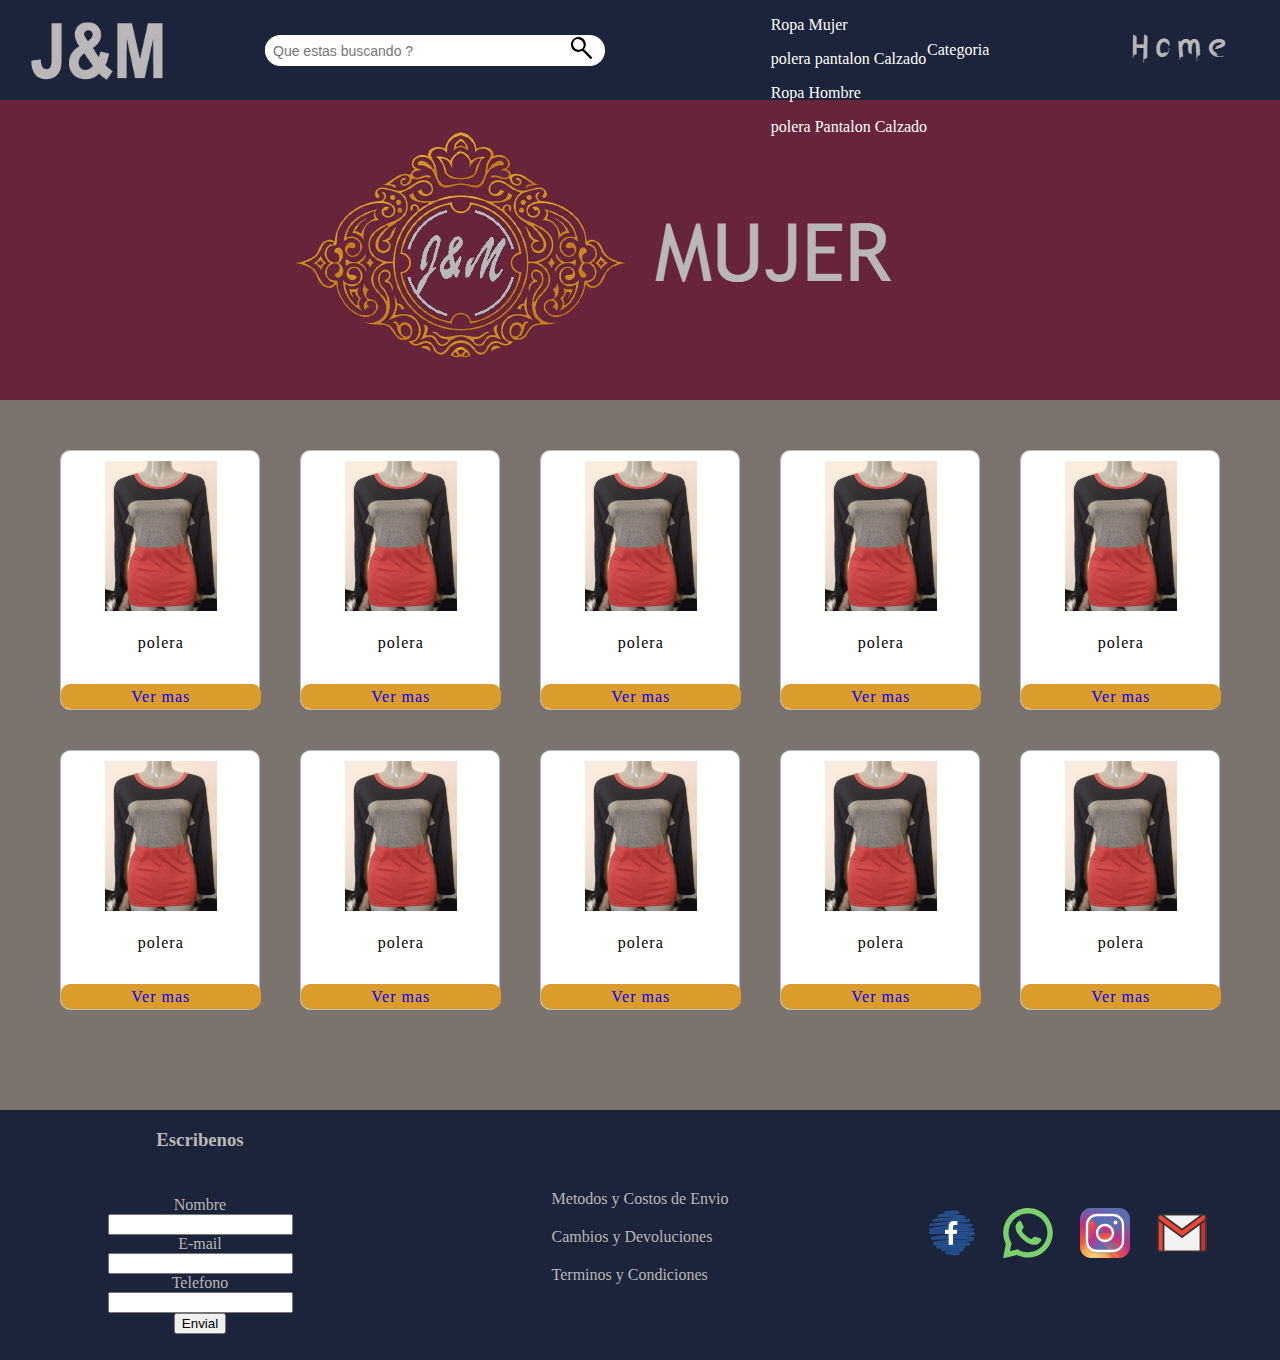
==== J&MMujer.html @ 5bcf21d9 "JYMSTOREOFICIAL1405" ====
<!DOCTYPE html>
<html lang="es">
<head>
    <meta charset="UTF-8">
    <meta name="viewport" content="width=device-width, initial-scale=1.0">
    <link rel="stylesheet" href="css/main.css">
    <link rel="stylesheet" href="css/hover.css">
    <link rel="stylesheet" href="css/mobile.css">
    <!-- <link rel="stylesheet" href="css/productos.css"> -->
    <title>J & M Mujer </title>
</head>
<body class="body-products">
    <header class="header-products">
        <div class="tienda-header-container">
            <section class="header-img-tienda">
               <a href="index.html"><img src="assest/img/jymtiendaheader.png" alt=""></a>
            </section>
            <div class="tienda-header-buscador">
                <input type="text" placeholder="Que estas buscando ?">
                <div class="tienda-header-buscador-icon">
                    <a href=""><img src="assest/img/buscador.svg" alt=""></a>
                </div>
            </div>
        </section>
            <section class="tienda-nav-container-header">
                <nav >
                    <div class="tienda-categorias-header">
                        <div class="ul">
                            <ul>
                                <li>
                                    <p>Ropa Mujer</p>
                                    <a href="">polera</a>
                                    <a href="">pantalon</a>
                                    <a href="">Calzado</a>
                                </li>
                            </ul>
                            <ul>
                                <li>
                                    <p>Ropa Hombre</p>
                                    <a href="">polera</a>
                                    <a href="">Pantalon</a>
                                    <a href="Calzadohombre.html">Calzado</a>
                                </li>
                            </ul>
                        </div>
                        <div class="tienda-titulo-header">
                            <p>Categoria</p>
                        </div>
                    </div>
                </nav> 
            </section>
            <section class="section-home">
                <a href="pagina principal.html"><img src="assest/img/home.png" alt=""></a>
            </section>
        </div>
    </header>
    <main>
        <section>
            <div class="hero">
                <!-- <a href=""><img src="assest/img/logojmmujer.png" alt=""></a> -->
            </div>
            <div class="products">
                <div class="product">
                    <a href=""><img class="image1" src="assest/img/polera-tricolor.jpg" alt=""></a>
                    <p>polera</p>
                    <br>
                    <a class="ver-mas" href="ropa/polerasmujer.html">Ver mas</a>
                </div>
                <div class="product">
                    <a href=""><img class="image1" src="assest/img/polera-tricolor.jpg" alt=""></a>
                    <p>polera</p>
                    <br>
                    <a class="ver-mas" href="ropa/polerasmujer.html">Ver mas</a>
                </div>
                <div class="product">
                    <a href=""><img class="image1" src="assest/img/polera-tricolor.jpg" alt=""></a>
                    <p>polera</p>
                    <br>
                    <a class="ver-mas" href="ropa/polerasmujer.html">Ver mas</a>
                </div>
                <div class="product">
                    <a href=""><img class="image1" src="assest/img/polera-tricolor.jpg" alt=""></a>
                    <p>polera</p>
                    <br>
                    <a class="ver-mas" href="ropa/polerasmujer.html">Ver mas</a>
                </div>
                <div class="product">
                    <a href=""><img class="image1" src="assest/img/polera-tricolor.jpg" alt=""></a>
                    <p>polera</p>
                    <br>
                    <a class="ver-mas" href="ropa/polerasmujer.html">Ver mas</a>
                </div>
                <div class="product">
                    <a href=""><img class="image1" src="assest/img/polera-tricolor.jpg" alt=""></a>
                    <p>polera</p>
                    <br>
                    <a class="ver-mas" href="ropa/polerasmujer.html">Ver mas</a>
                </div>
                <div class="product">
                    <a href=""><img class="image1" src="assest/img/polera-tricolor.jpg" alt=""></a>
                    <p>polera</p>
                    <br>
                    <a class="ver-mas" href="ropa/polerasmujer.html">Ver mas</a>
                </div>
                <div class="product">
                    <a href=""><img class="image1" src="assest/img/polera-tricolor.jpg" alt=""></a>
                    <p>polera</p>
                    <br>
                    <a class="ver-mas" href="ropa/polerasmujer.html">Ver mas</a>
                </div>
                <div class="product">
                    <a href=""><img class="image1" src="assest/img/polera-tricolor.jpg" alt=""></a>
                    <p>polera</p>
                    <br>
                    <a class="ver-mas" href="ropa/polerasmujer.html">Ver mas</a>
                </div>
                <div class="product">
                    <a href=""><img class="image1" src="assest/img/polera-tricolor.jpg" alt=""></a>
                    <p>polera</p>
                    <br>
                    <a class="ver-mas" href="ropa/polerasmujer.html">Ver mas</a>
                </div>
            </div>
        </section>
    </main> 
    <footer>
        <section class="footer-container">
            <div class="footer-input">
                <div class="footer-mas-sobre-nosotros">
                    <h3>Escribenos</h3>
                    <form action="">
                        <label for="name" class="form-data">Nombre</label>
                        <br>
                        <input type="text" name="name">
                        <br>
                        <label for="e-mail" class="form-data">E-mail</label>
                        <br>
                        <input type="text" name="e-mail">
                        <br>
                        <label for="phone" class="form-data">Telefono</label>
                        <br>
                        <input type="text" name="phone">
                        <br>
                        <input type="submit" value="Envial">
                    </form>
                </div>
                <div class="footer-contac">
                    <!-- <h2>informacion</h2> -->
                    <ul>
                        <li>
                            <a href="">Metodos y Costos de Envio</a>
                        </li>
                        <li>
                            <a href="">Cambios y Devoluciones</a></li>
                        <li>
                            <a href="">Terminos y Condiciones</a>
                        </li>
                    </ul>
                </div>
            </div>
            <div class="footer-icon">
                <a href=""><span class="flaticon-001-facebook"></span></a>
                <a href=""><span class="flaticon-003-whatsapp"></span></a>
                <a href=""><span class="flaticon-011-instagram"></span></a>
                <a href=""><span class="flaticon-002-gmail"></span></a>
            </div>
        </section>
    </footer>  
</body>
</html>
---- css/main.css ----
s@import url('https://fonts.googleapis.com/css2?family=Roboto+Mono:wght@400;500;700&family=Roboto+Slab:wght@400;700&family=Roboto:wght@400;500;700;900&display=swap');




.body-home{
    margin: 0;
    padding: 0;
    /* position: fixed; */
    background-image: url(../assest/img/logo.jpg);
    background-position-x: center;
    background-repeat: no-repeat;
    background-position-y: inherit;
    background-size: 250vh;
    background-color: #0c151c;
    width: 100%;
}
header{
    display: grid;
    width: 100%;

} 


.header-container{
    display: grid;
    grid-template-columns:1fr 1fr;
    background-color: #0c151c;
    width: inherit;
    height: 100px;
}
.header-img-container{
    justify-self: center;
    width: 80%;
    height: 80px;
    align-self: center;
}
.header-img-container a{
    height: inherit;
}
.header-img-container img{
    height: inherit;
    width: 80%;
}
.header-nav-container{
    display: grid;
    justify-self: flex-end;
    align-self: center;
    margin-right: 50px;
    width: 400px;
    height: 60px;
}
.icon {
    display: flex;
    justify-content: space-between;
    align-items: center;
}
.header-nav-ul{
    display: flex;
    justify-content: space-between;
    list-style: none;
}
.header-nav-ul a {
    text-decoration: none;
    color: white;
}

.header-icon{
    width: 300px;
    height: auto;
    display: flex;
    justify-items: flex-end;
    align-items: center;
    justify-content: space-between;
    justify-self: end;
    margin-right:50px ;
    
}
.header-icon a{
    display: inline;
    text-decoration: none;
    color: white;
    align-self: center;
    /* width: 100%; */
}
.main-container{
    display: grid;
    grid-template-rows: 2fr;
    width: 100%;
    justify-content: center;
    align-items: center;
    height: 60vh;
    /* height: 100vh; */
}
.main-text{
    display: grid;
    grid-row: 1;    
    height: 200px;
    width: 700px;
}
.main-container p{
    font-family: 'roboto Mono' , monospace;
    margin-top: 50px;
    letter-spacing: 7px;
    text-align: center;
    font-style: initial;
    font-size: 35px;
    height: 100px;
    color: whitesmoke;
}
.main-button{
    cursor: pointer;
    margin-top: 50px;
    justify-self: center;
    height: 35px;
    width: 100px;
    background-color: #c67d27;
    display: grid;
    align-items: center;
    text-align: center;
}
.main-text a{
    color: #78c3f1;
    text-decoration: none;
}
/* --------------------Tienda -------- */
.body-tienda {
    margin: 0;
    padding: 0;
    /* background-color: #9ea1a9; */
}
.tienda-header{
    background-color: #1b243a;
}
.tienda-header-container{
    display: grid;
    grid-template-columns: 200px 1fr 1fr;
    height: 100px;
}
.header-img-tienda{
    width: 200px;
    height: 100px;
}
.header-img-tienda img {
    height: 100px;
    margin-left: 20px;
}
.tienda-nav-container-header{
    display: inline-block;
    height: 100px;
    justify-self: center;
    
}
.tienda-nav-container-header nav {
    display: flex;
}
.tienda-titulo-header{
    display: flex;
    height: 100px;
    align-items: center;
    color: white;
}
.tienda-buscador-header{
    display: grid;
    justify-content: center;
    height: 100px;
    align-items: center;
}

.tienda-categorias-header{
    display: flex;
}
.tienda-categorias-header .ul ul {
    color: white;
    list-style: none;
}
.tienda-categorias-header .ul a {
    color: white;
    text-decoration: none;
}

.tienda-header-buscador-container{
    display: inline-block;
    align-self: center;
    justify-self: center;
    width: 350px;
    
}
.tienda-header-buscador{
    width: 340px;
    height: 31px;
    align-items: center;
    display: flex;
    border-radius: 100px;
    background-color: white;
    justify-self: center;
    align-self: center;
    margin-left: 30px;
}
.tienda-header-buscador input{
    height: 25px;
    width: 295px;
    border: 0;
    border-radius: 100px;
    outline: none;
    padding: 1px 1px 0 8px;
    /* color: #dfe1e5; */
    font-size: 14px;
}
.tienda-header-buscador img{
    height: 22px;
    width: 25px;
}
.tienda-header-carrito-container{
    display: flex;
    justify-content: center;
    height: 100px;
}
.tienda-header-carrito{
    height: 100px;
}
.tienda-header-carrito a {
    height: 100px;
    text-align: center;
    text-decoration: none;
    color: white;
}

.carrito{
    margin-top: 20px;
    width: 45px;
}
.tienda-header-carrito p {
    margin: 0;
    margin-top: 5px;
}

.header-pagina-principal {
    width: 300px;
    height: auto;
    display: flex;
    justify-items: flex-end;
    align-items: center;
    justify-content: space-between;
    justify-self: end;
    margin-right: 30px;
}
.header-pagina-principal a{
    display: inline;
    text-decoration: none;
    color: white;
    align-self: center;
}
/* aqui comienza los estilo de la pagina principal  */

.sections-container {
    display: grid;
    grid-template: 25px 600px 500px / 1fr;
    background-color: #ffffff;
    text-align: center;
}
.sections-container a {
    font-size: 20px;
    text-decoration: none;
    color: #685d60;
}
.section-principal {
    display: grid;
    grid-template: 600px 500px / 1fr;
    grid-row-gap: 20px;
    grid-template-columns: 1fr 1fr;
    grid-template-rows: 600px 500px;
}
.nombre-sections {
    display: grid;
    grid-template-columns: 1fr 1fr;

}
.nombre-sections h3{
    margin: 0;
}
.section-principal-2 {
    display: grid;
    grid-template-rows: 20px 1fr;
    width: 600px;
    justify-self: center;
}
.section-principal-2 h3{
    margin: 0;
}
.section-mujer{
    background-image: url(../assest/img/section-mujer.jpg);
    background-size: contain;
    background-repeat: no-repeat;
    background-position: center;
    display: grid;
    grid-template-columns: 1fr;
    grid-template-rows: 1fr;
}
.section-hombre{
    background-image: url(../assest/img/section-hombre.jpg);
    background-size: contain;
    background-repeat: no-repeat;
    background-position: center;
    display: grid;
    grid-template-columns: 1fr;
    grid-template-rows: 1fr;
}
.section-infantil{
    background-image: url(../assest/img/section-infantil1.jpg);
    background-size: contain;
    background-repeat: no-repeat;
    background-position: center;
    display: grid;
    grid-template-columns: 1fr;
    grid-template-rows: 1fr;
}
.section-home {
    display: flex;
    align-items: center;
    justify-content: center;
}
.hero{
    background-image: url(../assest/img/logojmmujer.png);
    background-repeat: no-repeat;
    background-position: center;
    background-size: 700px;
    display: grid;
    grid-template: 300px / 1fr;
    justify-items: center;
    align-items: center;
    background-color: #67243a ;
}
.hero-section-hombre{
    background-image: url(../assest/img/logojmhombre.png);
    background-repeat: no-repeat;
    background-position: center;
    background-size: 700px;
    display: grid;
    grid-template: 300px / 1fr;
    justify-items: center;
    align-items: center;
    background-color: #67243a ;
}
.hero-section-infantil{
    background-image: url(../assest/img/logojminfantil.png);
    background-repeat: no-repeat;
    background-position: center;
    background-size: 700px;
    display: grid;
    grid-template: 300px / 1fr;
    justify-items: center;
    align-items: center;
    background-color: #67243a ;
}

.hero-pagina-principal{
    background-image: url(../assest/img/jympagpricipal.png);
    background-repeat: no-repeat;
    background-position: center;
    background-size: 700px;
    display: grid;
    grid-template: 300px / 1fr;
    justify-items: center;
    align-items: center;
    background-color: #67243a ;
}
.body-products {
    margin: 0;
    padding: 0;
    background-color: #7b736d;
}
.products{
    display: grid;
    grid-template: repeat(2, 260px) / repeat(5, 200px);
    justify-content: center;
    grid-gap: 40px;
    margin-top: 50px;
    margin-bottom: 100px;
}
.product{
    border-radius: 10px;
    display: grid;
    grid-template-columns: 1fr;
    grid-template-rows: 167px 42px 24px 25px;
    border: 1px solid #bab7b8;
    text-align: center;
    background-color: #fffffd ;
    letter-spacing: 1px;
    margin: 0;
    align-self: center;
}
.product .ver-mas{
    width: 199.5px;
    background-color: #db9c2c;
    margin: 0;
    padding: 0;
    text-decoration: none;
    display: flex;
    align-items: center;
    justify-content: center;
    border-radius:9px ;
}
.ver-mas:hover {
    background-color: #bab7b8;
}
.image1{
    width: 100%;
    text-align: center;
    height: 150px;
    object-fit: scale-down;
    margin-top: 10px;
}

.header-products{
    background-color: #1b243a;
}
.tienda-header-container{
    display: grid;
    grid-template-columns: 200px 1fr 1fr 200px;
    height: 100px;
}
.header-img-tienda{
    width: 200px;
    height: 100px;
}
.header-img-tienda img {
    height: 100px;
    margin-left: 20px;
}
.tienda-nav-container-header{
    display: inline-block;
    height: 100px;
    justify-self: center;
    
}
.tienda-nav-container-header nav {
    display: flex;
}
.tienda-titulo-header{
    display: flex;
    height: 100px;
    align-items: center;
    color: white;
}
.tienda-buscador-header{
    display: grid;
    justify-content: center;
    height: 100px;
    align-items: center;
}

.tienda-categorias-header{
    display: flex;
}
.tienda-categorias-header .ul ul {
    color: white;
    list-style: none;
}
.tienda-categorias-header .ul a {
    color: white;
    text-decoration: none;
}

.tienda-header-buscador-container{
    display: inline-block;
    align-self: center;
    justify-self: center;
    width: 350px;
    
}
.tienda-header-buscador{
    width: 340px;
    height: 31px;
    align-items: center;
    display: flex;
    border-radius: 100px;
    background-color: white;
    justify-self: center;
    align-self: center;
    margin-left: 30px;
}
.tienda-header-buscador input{
    height: 25px;
    width: 295px;
    border: 0;
    border-radius: 100px;
    outline: none;
    padding: 1px 1px 0 8px;
    /* color: #dfe1e5; */
    font-size: 14px;
}
.tienda-header-buscador img{
    height: 22px;
    width: 25px;
}
.tienda-header-carrito-container{
    display: flex;
    justify-content: center;
    height: 100px;
}
.tienda-header-carrito{
    height: 100px;
}
.tienda-header-carrito a {
    height: 100px;
    text-align: center;
    text-decoration: none;
    color: white;
}

.carrito{
    margin-top: 20px;
    width: 45px;
}
.tienda-header-carrito p {
    margin: 0;
    margin-top: 5px;
}

.footer-container {
    display: grid;
    grid-template: 1fr / 2fr 1fr;hero
    width: 100%;
    height: 250px;
    background-color: #1b243a;
}
.footer-input {
    display: grid;
    grid-template: 1fr / 1fr 1fr;
}
.footer-mas-sobre-nosotros {
    display: grid;
    text-align: center;
    width: 400px;
    color: #bab7b8
}
.footer-mas-sobr input{
    margin-bottom: 8px;
    border-radius: 5px;
    border: none;
    outline: none;
}


.footer-contac{
    display: inline-block;
    justify-self: center;
    align-self: center;
}
.footer-contac h2{
    display: flex;
    justify-content: center;
    text-align: center;
    color:#bab7b8 ;
}
.footer-contac a{
    text-decoration: none;
    margin-top: 30px;
    color: #bab7b8;
}
.footer-contac ul{
    list-style: none;
    padding: 0;
}
.footer-contac li {
    margin-top: 20px;
}
.footer-icon {
    display: flex;
    width: 300px;
    justify-content: space-between;
    justify-self: center;
    align-items: center;
    
}
.footer-icon a {
    display: inline;
    text-decoration: none;
    /* color: white; */
    align-self: center;
}
.flaticon-001-facebook {
    background-image: url("../assest/img/icon/facebook.svg");
    display: inline-block;
    width: 50px;
    height: 50px;
    margin: 0 10px;
    background-size: 50px 50px;
}
.flaticon-002-gmail {
    background-image: url("../assest/img/icon/gmail.svg");
    display: inline-block;
    width: 50px;
    height: 50px;
    margin: 0 10px;
    background-size: 50px 50px;
}
.flaticon-003-whatsapp{
   background-image: url("../assest/img/icon/whatsapp.svg");
   display: inline-block;
   width: 50px;
   height: 50px;
   margin: 0 10px;
   background-size: 50px 50px;
}
.flaticon-011-instagram {
    background-image: url("../assest/img/icon/instagram.svg");
    display: inline-block;
    width: 50px;
    height: 50px;
    margin: 0 10px;
    background-size: 50px 50px;
}
---- css/hover.css ----
/* ------------------hover del index */



.main-button:hover {
    background-color: #78c3f1;
}
.main-text a:hover{
    color: #d13e6d;
}
/* ------------------hover del index termino */
/* inicio del hover de secciones en la pagina principal  */
.section-mujer:hover{
    border-radius: 10px;
    border: 1px solid #6e717c;

}
.section-hombre:hover{
    border-radius: 10px;
    border: 1px solid #6e717c;
}

.section-infantil:hover{
    border-radius: 10px;
    border: 1px solid #6e717c;
}
/* termino del hover en la seccion principal */
/* comienso del hover en la seccion de products */

.product:hover{
    border: 1px solid #1b243a;

}
---- css/mobile.css ----
@media screen and (max-width:906px){
    .body-home{
        margin: 0;
        padding: 0;
        background-position-x: center;
        background-repeat: no-repeat;
        background-position-y: inherit;
    }
    /* aqui empieza el media de la seccion principal */
    .tienda-header-container{
        display: grid;
        grid-template-columns: 200px 400px 1fr;
        height: 100px;
    }
    .header-img-tienda img{
        margin: 0;
    }
    .tienda-header-buscador{
    width: 340px;
    height: 31px;
    align-items: center;
    display: flex;
    border-radius: 100px;
    background-color: white;
    align-self: center;
    }
    .hero-pagina-principal{
        /* background-image: url(../assest/img/jympagpricipal.png); */
        background-position: center;
        background-repeat: no-repeat;
        grid-template: 200px / 1fr;
        background-size: 500px
    }
    /* aqui empieza el media de la seccion de productos */
    .hero-section-hombre{
        background-position: center;
        background-repeat: no-repeat;
        grid-template: 200px / 1fr;
        background-size: 500px
    }
    .hero-section-infantil{
        background-position: center;
        background-repeat: no-repeat;
        grid-template: 200px / 1fr;
        background-size: 500px
    }

    .products {
        grid-template: repeat(2, 260px) / repeat(3, 200px);
    }
    .footer-container {
        grid-template: 1fr 1fr / 1fr;
    }
    .footer-input {
    display: grid;
    grid-template: 1fr / 1fr 1fr;
    }
}
---- css/productos.css ----
/* aqui pondre los estilos de las cajas de los productos como la casilla de descripcion
y precios ademas de los de cada prenda o articulo*/




.descripcion {
    font-size: 14px;
    letter-spacing: 1px;
    margin: 0;
    align-self: center;
}
.precios {
    margin: 0;
}
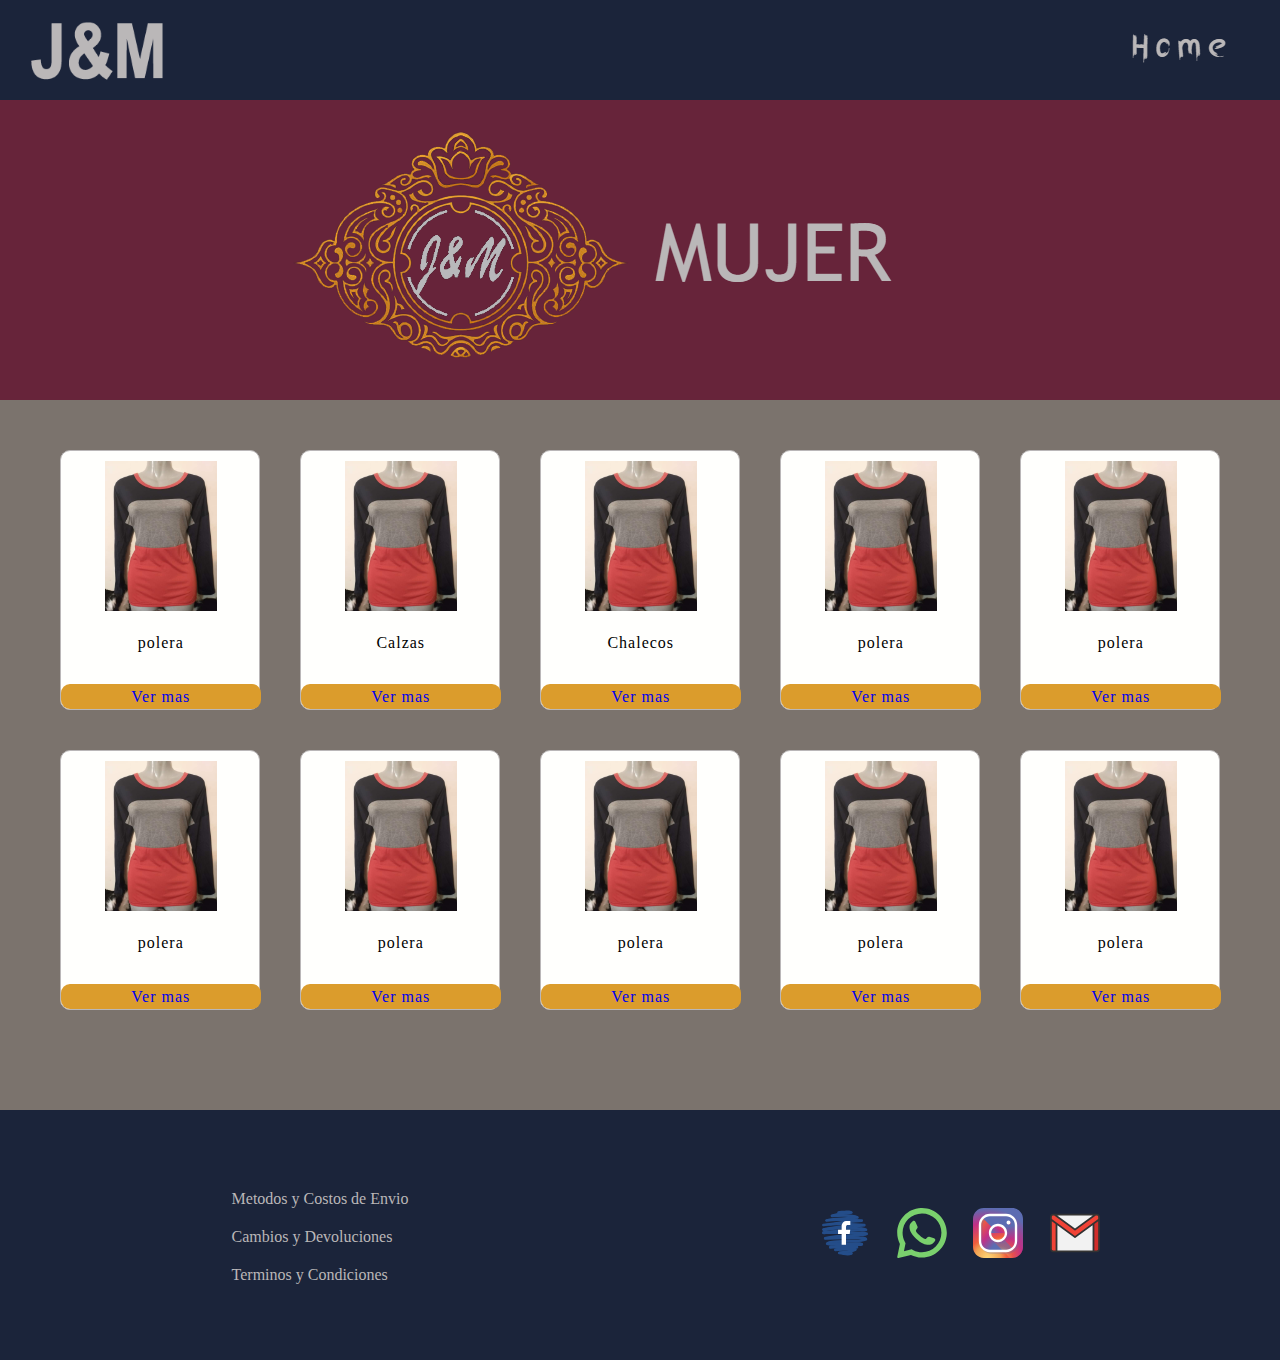
==== commit 1f94f6fb: "Update J&MMujer.html" ====
--- a/J&MMujer.html
+++ b/J&MMujer.html
@@ -15,7 +15,7 @@
             <section class="header-img-tienda">
                <a href="index.html"><img src="assest/img/jymtiendaheader.png" alt=""></a>
             </section>
-            <div class="tienda-header-buscador">
+            <!-- <div class="tienda-header-buscador">
                 <input type="text" placeholder="Que estas buscando ?">
                 <div class="tienda-header-buscador-icon">
                     <a href=""><img src="assest/img/buscador.svg" alt=""></a>
@@ -48,7 +48,7 @@
                         </div>
                     </div>
                 </nav> 
-            </section>
+            </section> -->
             <section class="section-home">
                 <a href="pagina principal.html"><img src="assest/img/home.png" alt=""></a>
             </section>
@@ -68,13 +68,13 @@
                 </div>
                 <div class="product">
                     <a href=""><img class="image1" src="assest/img/polera-tricolor.jpg" alt=""></a>
-                    <p>polera</p>
+                    <p>Calzas</p>
                     <br>
-                    <a class="ver-mas" href="ropa/polerasmujer.html">Ver mas</a>
+                    <a class="ver-mas" href="Calzas-mujer.html">Ver mas</a>
                 </div>
                 <div class="product">
                     <a href=""><img class="image1" src="assest/img/polera-tricolor.jpg" alt=""></a>
-                    <p>polera</p>
+                    <p>Chalecos</p>
                     <br>
                     <a class="ver-mas" href="ropa/polerasmujer.html">Ver mas</a>
                 </div>
@@ -126,24 +126,7 @@
     <footer>
         <section class="footer-container">
             <div class="footer-input">
-                <div class="footer-mas-sobre-nosotros">
-                    <h3>Escribenos</h3>
-                    <form action="">
-                        <label for="name" class="form-data">Nombre</label>
-                        <br>
-                        <input type="text" name="name">
-                        <br>
-                        <label for="e-mail" class="form-data">E-mail</label>
-                        <br>
-                        <input type="text" name="e-mail">
-                        <br>
-                        <label for="phone" class="form-data">Telefono</label>
-                        <br>
-                        <input type="text" name="phone">
-                        <br>
-                        <input type="submit" value="Envial">
-                    </form>
-                </div>
+
                 <div class="footer-contac">
                     <!-- <h2>informacion</h2> -->
                     <ul>
--- a/css/main.css
+++ b/css/main.css
@@ -1,4 +1,4 @@
-s@import url('https://fonts.googleapis.com/css2?family=Roboto+Mono:wght@400;500;700&family=Roboto+Slab:wght@400;700&family=Roboto:wght@400;500;700;900&display=swap');
+@import url('https://fonts.googleapis.com/css2?family=Roboto+Mono:wght@400;500;700&family=Roboto+Slab:wght@400;700&family=Roboto:wght@400;500;700;900&display=swap');
 
 
 
@@ -134,7 +134,7 @@
 }
 .tienda-header-container{
     display: grid;
-    grid-template-columns: 200px 1fr 1fr;
+    grid-template-columns: 200px  1fr;
     height: 100px;
 }
 .header-img-tienda{
@@ -318,7 +318,10 @@
 .section-home {
     display: flex;
     align-items: center;
-    justify-content: center;
+    justify-content: flex-end;
+}
+.section-home a {
+    margin-right: 50px;
 }
 .hero{
     background-image: url(../assest/img/logojmmujer.png);
@@ -417,7 +420,7 @@
 }
 .tienda-header-container{
     display: grid;
-    grid-template-columns: 200px 1fr 1fr 200px;
+    grid-template-columns: 200px 1fr;
     height: 100px;
 }
 .header-img-tienda{
@@ -520,26 +523,14 @@
 
 .footer-container {
     display: grid;
-    grid-template: 1fr / 2fr 1fr;hero
+    grid-template: 1fr / 1fr 1fr;
     width: 100%;
     height: 250px;
     background-color: #1b243a;
 }
 .footer-input {
     display: grid;
-    grid-template: 1fr / 1fr 1fr;
-}
-.footer-mas-sobre-nosotros {
-    display: grid;
-    text-align: center;
-    width: 400px;
-    color: #bab7b8
-}
-.footer-mas-sobr input{
-    margin-bottom: 8px;
-    border-radius: 5px;
-    border: none;
-    outline: none;
+    grid-template: 1fr / 1fr;
 }
 
 
--- a/css/mobile.css
+++ b/css/mobile.css
@@ -1,4 +1,4 @@
-@media screen and (max-width:906px){
+@media screen and (max-width:1079px){
     .body-home{
         margin: 0;
         padding: 0;
